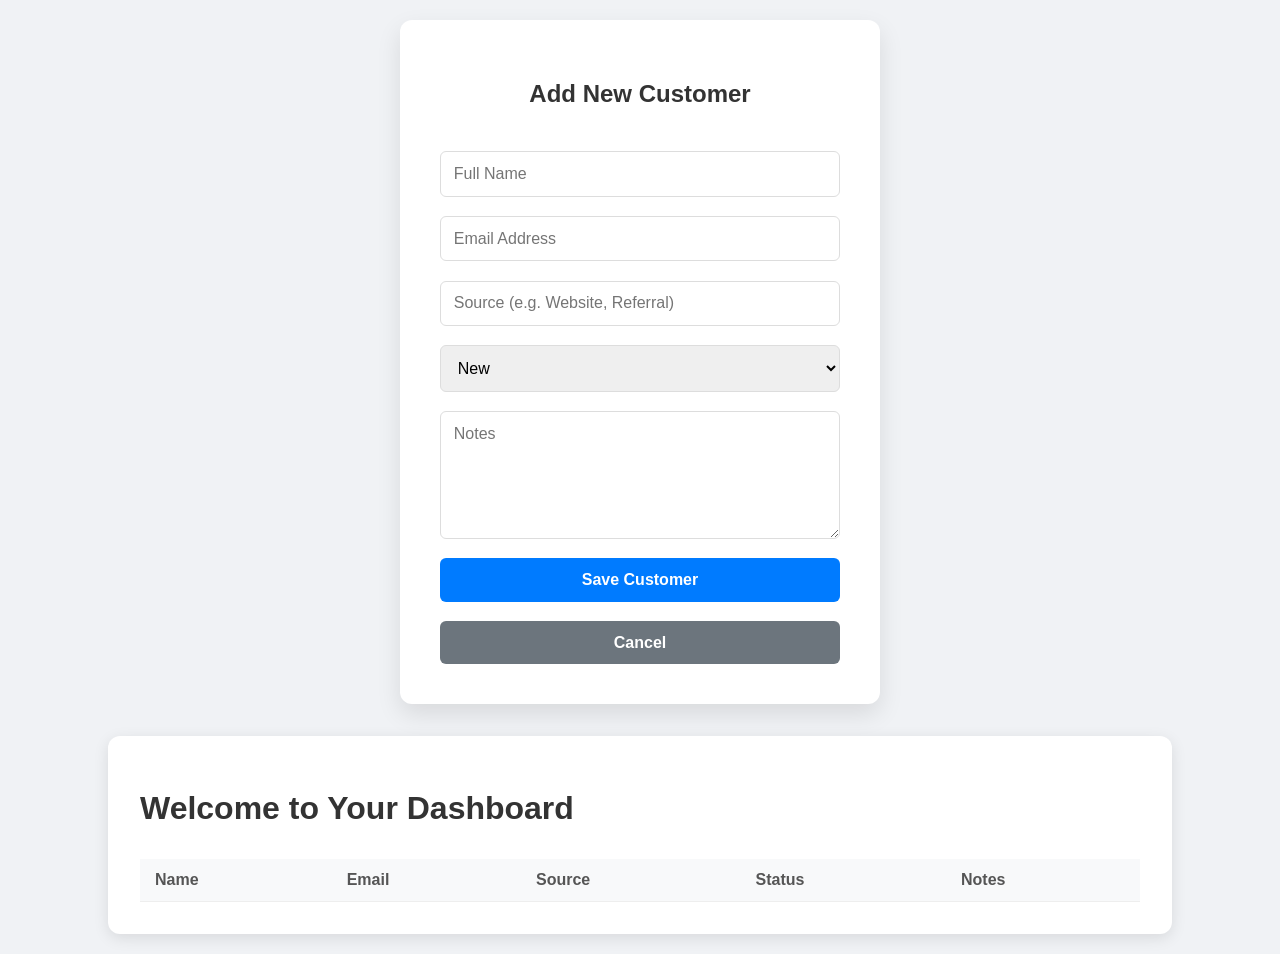
==== dashboard.html @ 24f60d51 "Initial commit" ====
<!DOCTYPE html>
<html lang="en">
<head>
    <meta charset="UTF-8">
    <title>Dashboard</title>
    <link rel="stylesheet" href="style.css">
    <script src="script.js"></script>
</head>
<body>
<div class="Form-Container">
<div class="Login-form">
    <form id="customerForm">
        <h2>Add New Customer</h2>
        <input type="text" name="name" placeholder="Full Name" required>
        <input type="email" name="email" placeholder="Email Address" required>
        <input type="text" name="source" placeholder="Source (e.g. Website, Referral)" required>
        <select name="status" required>
            <option value="New">New</option>
            <option value="Contacted">Contacted</option>
            <option value="Qualified">Converted</option>
        </select>
        <textarea name="notes" placeholder="Notes"></textarea>
        <button type="submit">Save Customer</button>
        <button type="button" onclick="addCustomer()" >Cancel</button>
    </form>
</div>
    </div>
<div class="dashboard">
    <h1>Welcome to Your Dashboard</h1>
            <div class="Dashboard-container"></div>
        <table class="dashboard-table">
            <thead>
                <tr>
                    <th> Name</th>
                    <th> Email</th>
                    <th> Source</th>
                    <th> Status</th>
                    <th> Notes</th>
                </tr>
            </thead>
            <tbody id="customerTable">
            </tbody>
        </table>

    </div>
</body>
</html>
---- style.css ----
/* General Body Styles */
body {
    font-family: 'Segoe UI', Tahoma, Geneva, Verdana, sans-serif;
    margin: 0;
    display: flex;
    flex-direction: column;
    justify-content: center;
    align-items: center;
    min-height: 100vh;
    background-color: #f0f2f5;
    padding: 20px;
    box-sizing: border-box;
}

/* Login Form Styles */
.Login-form {
    background: white;
    padding: 2.5rem;
    border-radius: 12px;
    box-shadow: 0 10px 25px rgba(0,0,0,0.1);
    width: 100%;
    max-width: 400px;
}

.Login-form h2 {
    margin-bottom: 1.5rem;
    text-align: center;
    color: #333;
}

.Login-form form {
    display: flex;
    flex-direction: column;
    gap: 1.2rem;
}

input, select, textarea {
    padding: 0.8rem;
    border: 1px solid #ddd;
    border-radius: 6px;
    font-size: 1rem;
    font-family: inherit;
}

textarea {
    resize: vertical;
    min-height: 100px;
}

button {
    padding: 0.8rem;
    background-color: #007bff;
    color: white;
    border: none;
    border-radius: 6px;
    cursor: pointer;
    font-size: 1rem;
    font-weight: 600;
    transition: background-color 0.2s;
}

button:hover {
    background-color: #0056b3;
}

button[type="button"] {
    background-color: #6c757d;
}

button[type="button"]:hover {
    background-color: #5a6268;
}

/* Dashboard Styles */
.dashboard {
    background: white;
    padding: 2rem;
    border-radius: 12px;
    box-shadow: 0 4px 15px rgba(0,0,0,0.1);
    width: 90%;
    max-width: 1000px;
}

.dashboard h1 {
    color: #333;
    margin-bottom: 2rem;
}

.dashboard-table {
    width: 100%;
    border-collapse: collapse;
    margin-top: 1rem;
}

.dashboard-table th, 
.dashboard-table td {
    padding: 12px 15px;
    text-align: left;
    border-bottom: 1px solid #eee;
}

.dashboard-table th {
    background-color: #f8f9fa;
    color: #555;
    font-weight: 600;
}

.dashboard-table tr:hover {
    background-color: #f1f1f1;
}

.Dashboard-container {
    margin-bottom: 1rem;
}

.Form-Container {
    margin-bottom: 2rem;
    width: 100%;
    display: flex;
    justify-content: center;
}
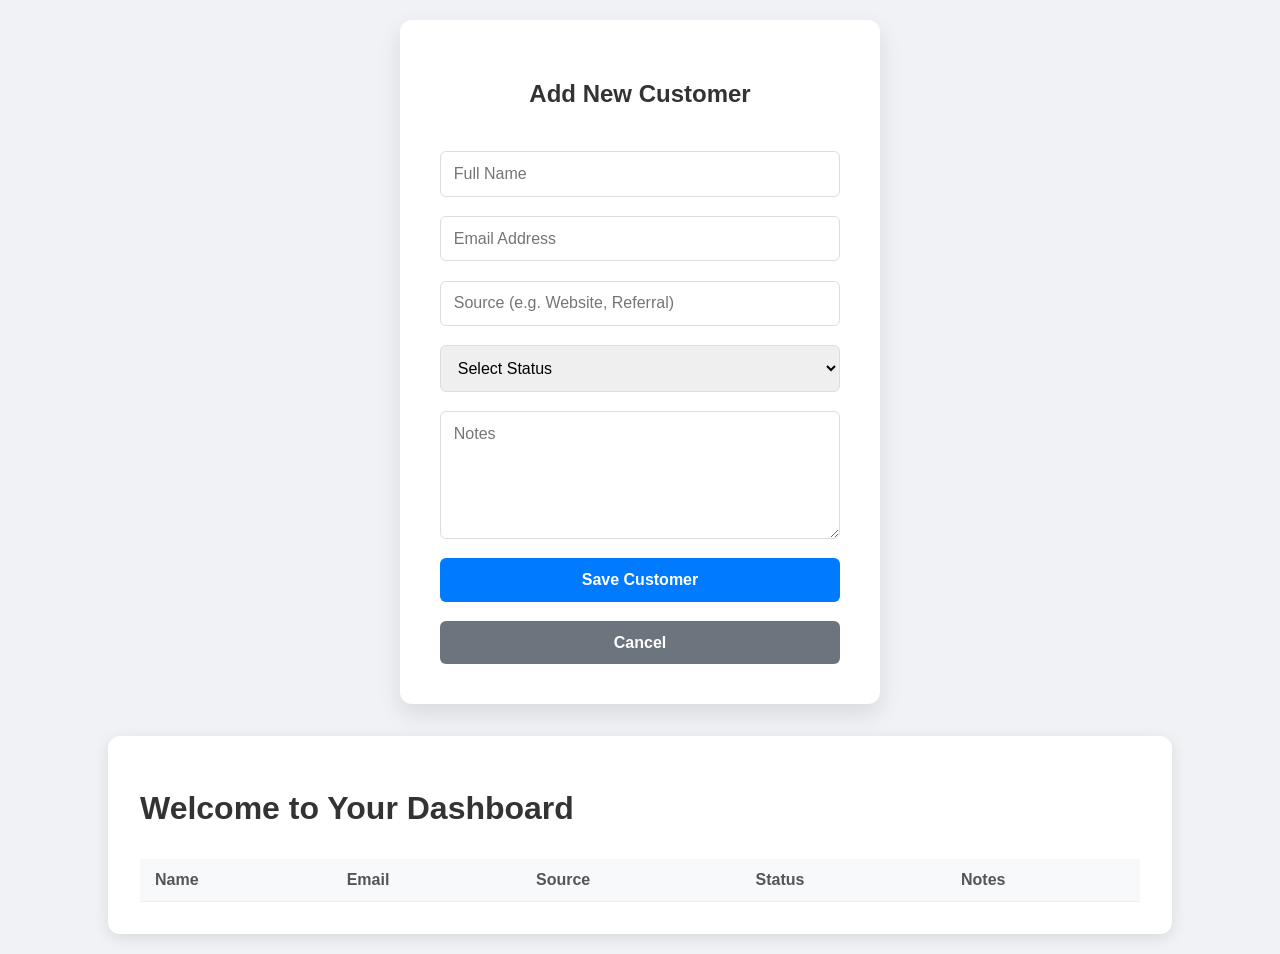
==== commit 52ff64e8: "Add default option to status select dropdown" ====
--- a/dashboard.html
+++ b/dashboard.html
@@ -15,6 +15,7 @@
         <input type="email" name="email" placeholder="Email Address" required>
         <input type="text" name="source" placeholder="Source (e.g. Website, Referral)" required>
         <select name="status" required>
+            <option>Select Status</option>
             <option value="New">New</option>
             <option value="Contacted">Contacted</option>
             <option value="Qualified">Converted</option>
@@ -44,4 +45,4 @@
 
     </div>
 </body>
-</html>+</html>
